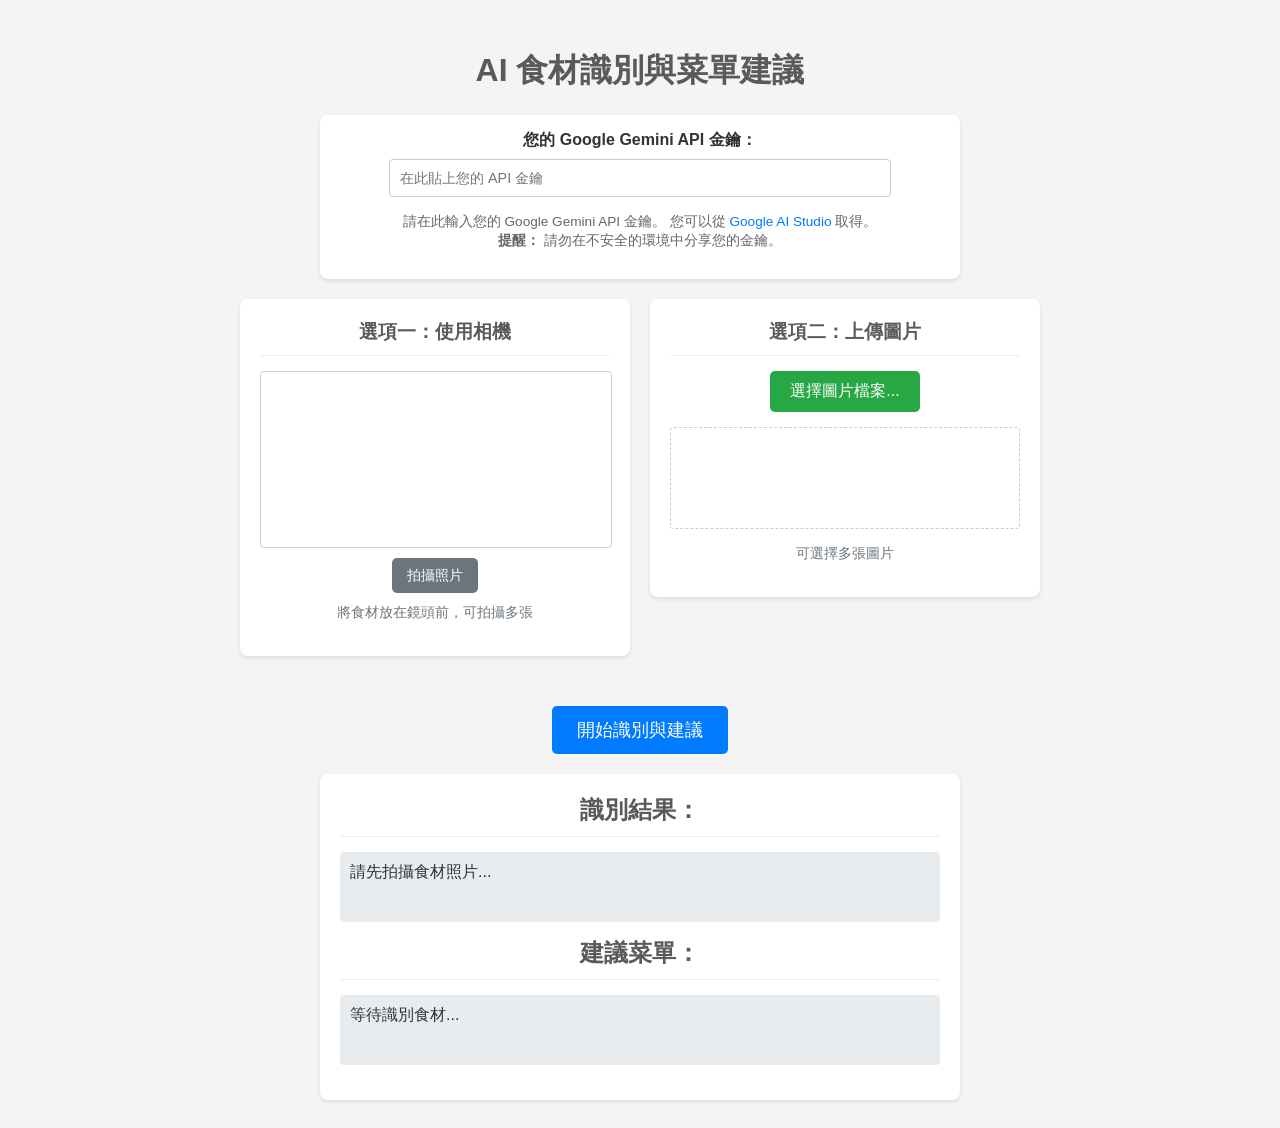
==== index.html @ ada18e10 "Initial commit" ====
<!DOCTYPE html>
<html lang="zh-Hant">
<head>
    <meta charset="UTF-8">
    <meta name="viewport" content="width=device-width, initial-scale=1.0">
    <title>AI 食材識別與菜單建議</title>
    <link rel="stylesheet" href="style.css">
</head>
<body>
    <h1>AI 食材識別與菜單建議</h1>

    <div id="api-key-section">
        <label for="api-key-input">您的 Google Gemini API 金鑰：</label>
        <input type="password" id="api-key-input" placeholder="在此貼上您的 API 金鑰">
        <p class="api-key-instructions">
            請在此輸入您的 Google Gemini API 金鑰。
            您可以從 <a href="https://aistudio.google.com/app/apikey" target="_blank">Google AI Studio</a> 取得。
            <br><strong>提醒：</strong> 請勿在不安全的環境中分享您的金鑰。
        </p>
    </div>

    <div id="input-options">
        <div id="camera-container">
            <h3>選項一：使用相機</h3>
            <video id="video" autoplay playsinline></video>
            <div class="camera-controls">
                <button id="capture-shot-btn" disabled>拍攝照片</button>
                <button id="clear-shots-btn" style="display: none;">清除相機照片</button>
            </div>
            <p class="info-text">將食材放在鏡頭前，可拍攝多張</p>
        </div>

        <div id="upload-container">
            <h3>選項二：上傳圖片</h3>
            <label for="file-input" class="file-label">選擇圖片檔案...</label>
            <input type="file" id="file-input" multiple accept="image/*" style="display: none;">
            <div id="image-previews"></div>
            <button id="clear-files-btn" style="display: none;">清除上傳</button>
            <p class="info-text">可選擇多張圖片</p>
        </div>
    </div>

    <button id="process-btn">開始識別與建議</button>
    <canvas id="canvas" style="display:none;"></canvas>

    <div id="results">
        <h2>識別結果：</h2>
        <div id="ingredients">請先拍攝食材照片...</div>

        <h2>建議菜單：</h2>
        <div id="recipes">等待識別食材...</div>
    </div>

    <div id="error-message" class="error"></div>

    <script src="script.js"></script>
</body>
</html>
---- style.css ----
body {
    font-family: sans-serif;
    padding: 20px;
    background-color: #f4f4f4;
    color: #333;
    display: flex;
    flex-direction: column;
    align-items: center;
}

h1, h2 {
    color: #5a5a5a;
    text-align: center;
}

#camera-container {
    margin-bottom: 20px;
    text-align: center;
    background-color: #fff;
    padding: 20px;
    border-radius: 8px;
    box-shadow: 0 2px 4px rgba(0,0,0,0.1);
}

#video {
    display: block; /* 讓按鈕顯示在下方 */
    margin: 0 auto 10px auto; /* 置中並添加下方間距 */
    width: 100%;
    max-width: 400px; /* 限制最大寬度 */
    border: 1px solid #ccc;
    border-radius: 4px;
}

#capture-btn {
    padding: 10px 20px;
    background-color: #007bff;
    color: white;
    border: none;
    border-radius: 5px;
    cursor: pointer;
    font-size: 1em;
    transition: background-color 0.3s ease;
}

#capture-btn:hover {
    background-color: #0056b3;
}

#results {
    margin-top: 20px;
    width: 100%;
    max-width: 600px; /* 限制結果區域寬度 */
    background-color: #fff;
    padding: 20px;
    border-radius: 8px;
    box-shadow: 0 2px 4px rgba(0,0,0,0.1);
}

#results h2 {
    margin-top: 0;
    border-bottom: 1px solid #eee;
    padding-bottom: 10px;
    margin-bottom: 15px;
}

#ingredients, #recipes {
    min-height: 50px; /* 最小高度以防內容為空 */
    padding: 10px;
    background-color: #e9ecef;
    border-radius: 4px;
    margin-bottom: 15px;
    white-space: pre-wrap; /* 保留換行符 */
}

.error {
    color: #dc3545;
    background-color: #f8d7da;
    border: 1px solid #f5c6cb;
    padding: 10px;
    border-radius: 5px;
    margin-top: 15px;
    text-align: center;
    display: none; /* 預設隱藏 */
}

/* 新增 API Key 輸入區塊的樣式 */
#api-key-section {
    background-color: #fff;
    padding: 15px 20px;
    border-radius: 8px;
    box-shadow: 0 2px 4px rgba(0,0,0,0.1);
    margin-bottom: 20px;
    width: 100%;
    max-width: 600px; /* 限制寬度 */
    text-align: center; /* 讓內容置中 */
}

#api-key-section label {
    display: block; /* 讓 label 獨佔一行 */
    margin-bottom: 8px;
    font-weight: bold;
    color: #333;
}

#api-key-input {
    width: 80%; /* 相對寬度 */
    padding: 10px;
    border: 1px solid #ccc;
    border-radius: 4px;
    font-size: 0.9em;
    margin-bottom: 10px;
}

.api-key-instructions {
    font-size: 0.85em;
    color: #666;
    line-height: 1.4;
    margin-top: 5px; /* 調整與輸入框的間距 */
}

.api-key-instructions a {
    color: #007bff;
    text-decoration: none;
}

.api-key-instructions a:hover {
    text-decoration: underline;
}

/* 新增：選項容器的樣式 */
#input-options {
    display: flex; /* 並排顯示相機和上傳區 */
    justify-content: space-around; /* 平均分配空間 */
    align-items: flex-start; /* 頂部對齊 */
    width: 100%;
    max-width: 800px; /* 調整寬度以容納兩個區塊 */
    margin-bottom: 20px;
    gap: 20px; /* 區塊之間的間距 */
}

/* 調整：相機和上傳容器的樣式 */
#camera-container, #upload-container {
    flex: 1; /* 讓兩個區塊平分空間 */
    background-color: #fff;
    padding: 20px;
    border-radius: 8px;
    box-shadow: 0 2px 4px rgba(0,0,0,0.1);
    text-align: center;
    min-width: 300px; /* 最小寬度 */
}

#camera-container h3, #upload-container h3 {
    margin-top: 0;
    margin-bottom: 15px;
    color: #5a5a5a;
    border-bottom: 1px solid #eee;
    padding-bottom: 10px;
}

/* 調整 video 樣式 */
#video {
    /* 繼承 #camera-container 的寬度和最大寬度 */
    margin-bottom: 10px;
}

/* 新增：檔案上傳按鈕樣式 */
.file-label {
    display: inline-block;
    padding: 10px 20px;
    background-color: #28a745; /* 綠色 */
    color: white;
    border: none;
    border-radius: 5px;
    cursor: pointer;
    font-size: 1em;
    transition: background-color 0.3s ease;
    margin-bottom: 15px;
}

.file-label:hover {
    background-color: #218838;
}

/* 新增：圖片預覽區樣式 */
#image-previews {
    display: flex;
    flex-wrap: wrap; /* 圖片換行 */
    gap: 10px; /* 預覽圖間距 */
    justify-content: center; /* 預覽圖置中 */
    margin-bottom: 15px;
    min-height: 80px; /* 增加最小高度以容納按鈕 */
    border: 1px dashed #ccc; /* 虛線框 */
    padding: 10px;
    border-radius: 4px;
}

#image-previews img {
    max-width: 80px; /* 限制預覽圖大小 */
    max-height: 80px;
    border-radius: 4px;
    object-fit: cover; /* 保持比例並裁剪 */
}

/* 新增：清除按鈕樣式 */
#clear-files-btn {
    padding: 8px 15px;
    background-color: #ffc107; /* 黃色 */
    color: #333;
    border: none;
    border-radius: 5px;
    cursor: pointer;
    font-size: 0.9em;
    transition: background-color 0.3s ease;
    margin-top: 10px; /* 與預覽區的間距 */
}

#clear-files-btn:hover {
    background-color: #e0a800;
}

/* 調整：主要處理按鈕樣式 */
#process-btn {
    padding: 12px 25px;
    background-color: #007bff;
    color: white;
    border: none;
    border-radius: 5px;
    cursor: pointer;
    font-size: 1.1em;
    transition: background-color 0.3s ease;
    margin-top: 10px; /* 與上方選項區的間距 */
}

#process-btn:hover {
    background-color: #0056b3;
}

/* 新增：提示文字樣式 */
.info-text {
    font-size: 0.9em;
    color: #6c757d;
    margin-top: 10px;
}

/* 新增：相機控制按鈕容器 */
.camera-controls {
    margin-top: 10px; /* 與 video 的間距 */
    margin-bottom: 10px;
    display: flex; /* 並排顯示按鈕 */
    justify-content: center; /* 置中 */
    gap: 10px; /* 按鈕間距 */
}

/* 新增：相機拍照按鈕樣式 */
#capture-shot-btn {
    padding: 8px 15px;
    background-color: #17a2b8; /* 青色 */
    color: white;
    border: none;
    border-radius: 5px;
    cursor: pointer;
    font-size: 0.9em;
    transition: background-color 0.3s ease;
}

#capture-shot-btn:hover:not([disabled]) {
    background-color: #138496;
}

#capture-shot-btn:disabled {
    background-color: #6c757d;
    cursor: not-allowed;
}

/* 新增：清除相機照片按鈕樣式 (與清除上傳按鈕類似) */
#clear-shots-btn {
    padding: 8px 15px;
    background-color: #ffc107; /* 黃色 */
    color: #333;
    border: none;
    border-radius: 5px;
    cursor: pointer;
    font-size: 0.9em;
    transition: background-color 0.3s ease;
}

#clear-shots-btn:hover {
    background-color: #e0a800;
}
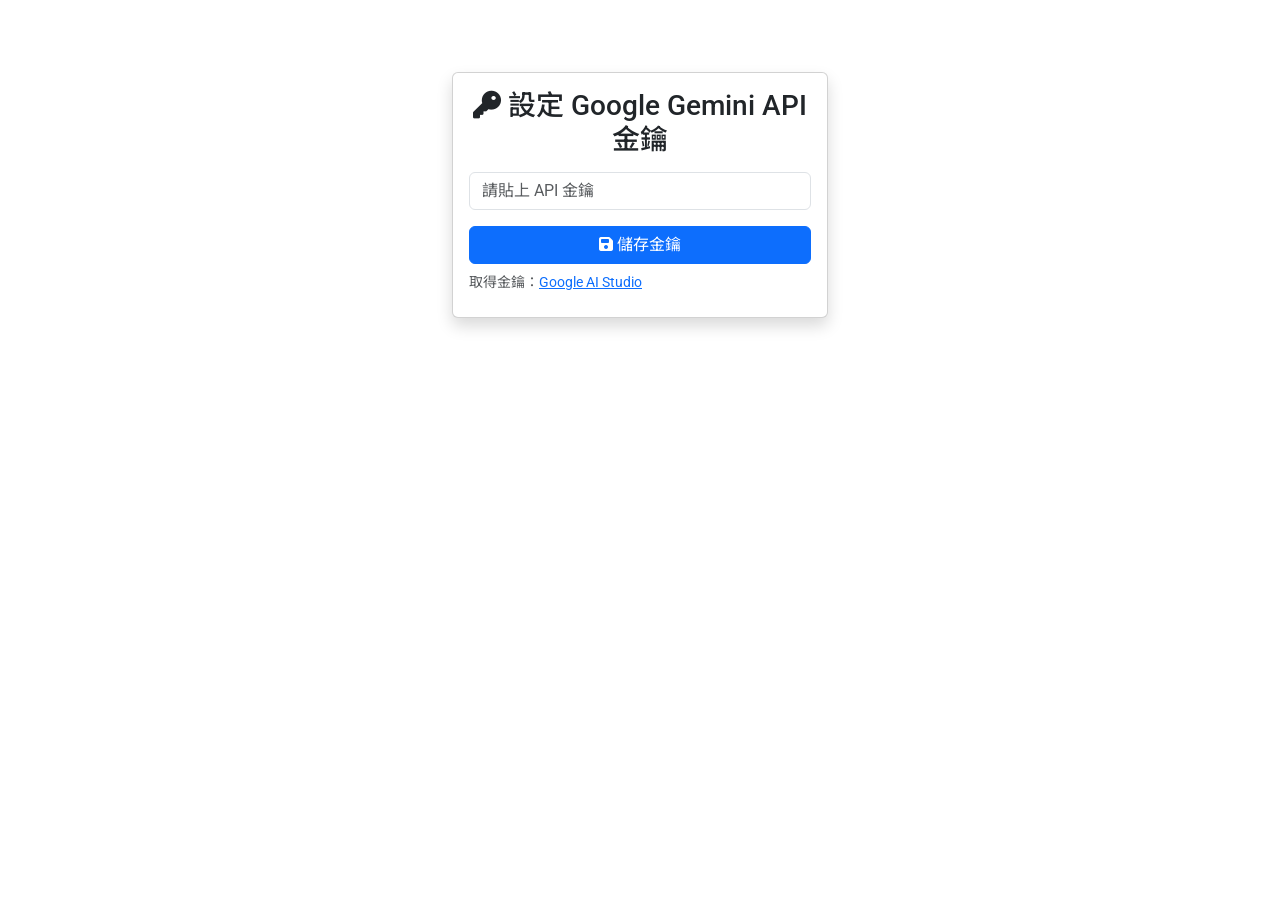
==== commit 8b98689f: "不拍照，文字輸入食材" ====
--- a/index.html
+++ b/index.html
@@ -3,56 +3,125 @@
 <head>
     <meta charset="UTF-8">
     <meta name="viewport" content="width=device-width, initial-scale=1.0">
-    <title>AI 食材識別與菜單建議</title>
+    <title>AI 食材管家</title>
+
+    <!-- Bootstrap 5 -->
+    <link href="https://cdn.jsdelivr.net/npm/bootstrap@5.3.3/dist/css/bootstrap.min.css" rel="stylesheet">
+    <!-- Bootstrap Icons -->
+    <link href="https://cdn.jsdelivr.net/npm/bootstrap-icons@1.11.3/font/bootstrap-icons.css" rel="stylesheet">
+    <!-- Font Awesome -->
+    <link rel="stylesheet" href="https://cdnjs.cloudflare.com/ajax/libs/font-awesome/6.5.2/css/all.min.css">
+    <!-- Animate.css -->
+    <link rel="stylesheet" href="https://cdnjs.cloudflare.com/ajax/libs/animate.css/4.1.1/animate.min.css"/>
+    <!-- Google Fonts -->
+    <link href="https://fonts.googleapis.com/css2?family=Noto+Sans+TC:wght@400;500;700&family=Roboto:wght@400;500&display=swap" rel="stylesheet">
     <link rel="stylesheet" href="style.css">
 </head>
-<body>
-    <h1>AI 食材識別與菜單建議</h1>
-
-    <div id="api-key-section">
-        <label for="api-key-input">您的 Google Gemini API 金鑰：</label>
-        <input type="password" id="api-key-input" placeholder="在此貼上您的 API 金鑰">
-        <p class="api-key-instructions">
-            請在此輸入您的 Google Gemini API 金鑰。
-            您可以從 <a href="https://aistudio.google.com/app/apikey" target="_blank">Google AI Studio</a> 取得。
-            <br><strong>提醒：</strong> 請勿在不安全的環境中分享您的金鑰。
-        </p>
-    </div>
-
-    <div id="input-options">
-        <div id="camera-container">
-            <h3>選項一：使用相機</h3>
-            <video id="video" autoplay playsinline></video>
-            <div class="camera-controls">
-                <button id="capture-shot-btn" disabled>拍攝照片</button>
-                <button id="clear-shots-btn" style="display: none;">清除相機照片</button>
+<body data-bs-theme="light">
+    <nav class="navbar navbar-expand-lg navbar-dark bg-primary mb-4">
+        <div class="container">
+            <a class="navbar-brand d-flex align-items-center" href="#">
+                <i class="fa-solid fa-wand-magic-sparkles me-2"></i>AI 食材管家
+            </a>
+            <div class="ms-auto d-flex align-items-center gap-2">
+                <a href="apikey.html" class="btn btn-outline-light" title="API 金鑰設定">
+                    <i class="fa-solid fa-key"></i>
+                </a>
+                <button class="btn btn-outline-light" id="theme-toggle-btn" title="切換主題">
+                    <i class="bi bi-moon-stars-fill"></i>
+                </button>
             </div>
-            <p class="info-text">將食材放在鏡頭前，可拍攝多張</p>
         </div>
-
-        <div id="upload-container">
-            <h3>選項二：上傳圖片</h3>
-            <label for="file-input" class="file-label">選擇圖片檔案...</label>
-            <input type="file" id="file-input" multiple accept="image/*" style="display: none;">
-            <div id="image-previews"></div>
-            <button id="clear-files-btn" style="display: none;">清除上傳</button>
-            <p class="info-text">可選擇多張圖片</p>
+    </nav>
+    <div class="container py-4">
+        <div class="row g-4">
+            <!-- 相機/上傳 -->
+            <div class="col-12 col-md-6">
+                <div class="card h-100 shadow-sm animate__animated animate__fadeInLeft">
+                    <div class="card-body">
+                        <h5 class="card-title"><i class="fa-solid fa-camera"></i> 拍照或上傳</h5>
+                        <div class="mb-3">
+                            <video id="video" class="w-100 rounded border" autoplay playsinline></video>
+                            <div class="d-flex justify-content-center gap-2 my-2">
+                                <button class="btn btn-info" id="capture-shot-btn" disabled>
+                                    <i class="fa-solid fa-camera-retro"></i> 拍攝照片
+                                </button>
+                                <button class="btn btn-warning" id="clear-shots-btn" style="display: none;">
+                                    <i class="fa-solid fa-trash-can"></i> 清除照片
+                                </button>
+                            </div>
+                            <div class="form-text">將食材放在鏡頭前，可拍攝多張</div>
+                        </div>
+                        <div class="mb-3">
+                            <label for="file-input" class="form-label">
+                                <i class="fa-solid fa-upload"></i> 上傳圖片
+                            </label>
+                            <input type="file" class="form-control" id="file-input" multiple accept="image/*">
+                            <button class="btn btn-warning mt-2" id="clear-files-btn" style="display: none;">
+                                <i class="fa-solid fa-trash-can"></i> 清除檔案
+                            </button>
+                            <div class="form-text">可選擇多張圖片</div>
+                        </div>
+                        <div id="image-previews" class="d-flex flex-wrap gap-2"></div>
+                    </div>
+                </div>
+            </div>
+            <!-- 手動輸入 -->
+            <div class="col-12 col-md-6">
+                <div class="card h-100 shadow-sm animate__animated animate__fadeInRight">
+                    <div class="card-body">
+                        <h5 class="card-title"><i class="fa-solid fa-pencil"></i> 手動輸入</h5>
+                        <textarea class="form-control mb-2" id="manual-ingredients-input" rows="4" placeholder="請在此輸入您擁有的食材，以逗號或換行分隔..."></textarea>
+                        <button class="btn btn-primary w-100" id="suggest-recipes-manual-btn">
+                            <i class="fa-solid fa-lightbulb"></i> 根據輸入建議菜單
+                        </button>
+                    </div>
+                </div>
+            </div>
+        </div>
+        <!-- 主處理按鈕 -->
+        <div class="text-center my-4">
+            <button class="btn btn-success btn-lg px-5" id="process-btn">
+                <i class="fa-solid fa-seedling"></i> 根據圖片識別與建議
+            </button>
+        </div>
+        <!-- Loading Spinner -->
+        <div id="loading-indicator" class="text-center my-3 d-none">
+            <div class="spinner-border text-primary" role="status"></div>
+            <div>處理中，請稍候...</div>
+        </div>
+        <!-- 結果區塊 -->
+        <div id="results" class="card mt-4 d-none animate__animated animate__fadeInUp">
+            <div class="card-body">
+                <h5 class="card-title"><i class="fa-solid fa-utensils"></i> 分析結果</h5>
+                <div class="mb-3">
+                    <strong>識別出的食材：</strong>
+                    <div id="ingredients" class="bg-light p-2 rounded"></div>
+                </div>
+                <div>
+                    <strong>建議菜單：</strong>
+                    <div id="recipes" class="bg-light p-2 rounded"></div>
+                </div>
+            </div>
+        </div>
+        <!-- 錯誤訊息 -->
+        <div id="error-message" class="alert alert-danger mt-3 d-none"></div>
+        <!-- Toast 通知 -->
+        <div class="position-fixed bottom-0 end-0 p-3" style="z-index: 9999">
+            <div id="toast" class="toast align-items-center text-bg-primary border-0" role="alert" aria-live="assertive" aria-atomic="true">
+                <div class="d-flex">
+                    <div class="toast-body" id="toast-body">
+                        <!-- 動態訊息 -->
+                    </div>
+                    <button type="button" class="btn-close btn-close-white me-2 m-auto" data-bs-dismiss="toast" aria-label="Close"></button>
+                </div>
+            </div>
         </div>
     </div>
-
-    <button id="process-btn">開始識別與建議</button>
-    <canvas id="canvas" style="display:none;"></canvas>
-
-    <div id="results">
-        <h2>識別結果：</h2>
-        <div id="ingredients">請先拍攝食材照片...</div>
-
-        <h2>建議菜單：</h2>
-        <div id="recipes">等待識別食材...</div>
-    </div>
-
-    <div id="error-message" class="error"></div>
-
+    <footer class="text-center py-3 text-secondary bg-light mt-4">
+        由 AI 食材管家提供技術支援
+    </footer>
+    <script src="https://cdn.jsdelivr.net/npm/bootstrap@5.3.3/dist/js/bootstrap.bundle.min.js"></script>
     <script src="script.js"></script>
 </body>
 </html> 
--- a/style.css
+++ b/style.css
@@ -1,121 +1,108 @@
+/* --- 基本重設與字體設定 --- */
+* {
+    box-sizing: border-box;
+    margin: 0;
+    padding: 0;
+}
+
 body {
-    font-family: sans-serif;
-    padding: 20px;
-    background-color: #f4f4f4;
-    color: #333;
+    font-family: 'Roboto', 'Noto Sans TC', sans-serif; /* Noto Sans TC 用於中文 */
+    line-height: 1.6;
+    background: var(--bs-body-bg);
+    color: #343a40; /* 深灰色文字 */
     display: flex;
     flex-direction: column;
-    align-items: center;
-}
-
-h1, h2 {
-    color: #5a5a5a;
-    text-align: center;
-}
-
-#camera-container {
-    margin-bottom: 20px;
-    text-align: center;
+    min-height: 100vh;
+}
+
+main {
+    flex: 1; /* 讓 main 區域填滿剩餘空間 */
+    max-width: 1200px;
+    width: 95%; /* 限制最大寬度並留邊 */
+    margin: 20px auto; /* 上下間距，左右自動置中 */
+    padding: 0 15px;
+}
+
+header {
+    background-color: #343a40; /* 深灰 */
+    color: #fff;
+    padding: 1rem 0;
+    text-align: center;
+    box-shadow: 0 2px 4px rgba(0, 0, 0, 0.1);
+}
+
+header h1 {
+    font-weight: 500;
+    font-size: 1.8rem;
+}
+
+footer {
+    text-align: center;
+    padding: 1rem 0;
+    margin-top: 2rem;
+    font-size: 0.9em;
+    color: #6c757d;
+    background-color: #e9ecef;
+}
+
+h1, h2, h3, h4 {
+    margin-bottom: 0.8rem;
+    color: #495057; /* 標題顏色 */
+    font-weight: 500;
+}
+
+h2 {
+    font-size: 1.5rem;
+    border-bottom: 2px solid #dee2e6; /* 標題底線 */
+    padding-bottom: 0.5rem;
+    margin-bottom: 1.5rem;
+}
+
+h3 {
+    font-size: 1.2rem;
+    margin-bottom: 1rem;
+}
+
+h4 {
+    font-size: 1rem;
+    color: #6c757d;
+    margin-bottom: 0.5rem;
+}
+
+i {
+    margin-right: 0.5em; /* 圖示右側間距 */
+}
+
+/* --- 卡片式佈局 --- */
+.card {
     background-color: #fff;
-    padding: 20px;
-    border-radius: 8px;
-    box-shadow: 0 2px 4px rgba(0,0,0,0.1);
-}
-
-#video {
-    display: block; /* 讓按鈕顯示在下方 */
-    margin: 0 auto 10px auto; /* 置中並添加下方間距 */
+    padding: 25px;
+    border-radius: 12px;
+    box-shadow: 0 4px 12px rgba(0, 0, 0, 0.08);
+    margin-bottom: 25px;
+}
+
+/* --- API Key 區塊 --- */
+#api-key-section label {
+    display: block;
+    margin-bottom: 8px;
+    font-weight: 500;
+}
+
+#api-key-input {
     width: 100%;
-    max-width: 400px; /* 限制最大寬度 */
-    border: 1px solid #ccc;
-    border-radius: 4px;
-}
-
-#capture-btn {
-    padding: 10px 20px;
-    background-color: #007bff;
-    color: white;
-    border: none;
-    border-radius: 5px;
-    cursor: pointer;
+    padding: 12px;
+    border: 1px solid #ced4da;
+    border-radius: 8px;
     font-size: 1em;
-    transition: background-color 0.3s ease;
-}
-
-#capture-btn:hover {
-    background-color: #0056b3;
-}
-
-#results {
-    margin-top: 20px;
-    width: 100%;
-    max-width: 600px; /* 限制結果區域寬度 */
-    background-color: #fff;
-    padding: 20px;
-    border-radius: 8px;
-    box-shadow: 0 2px 4px rgba(0,0,0,0.1);
-}
-
-#results h2 {
-    margin-top: 0;
-    border-bottom: 1px solid #eee;
-    padding-bottom: 10px;
-    margin-bottom: 15px;
-}
-
-#ingredients, #recipes {
-    min-height: 50px; /* 最小高度以防內容為空 */
-    padding: 10px;
-    background-color: #e9ecef;
-    border-radius: 4px;
-    margin-bottom: 15px;
-    white-space: pre-wrap; /* 保留換行符 */
-}
-
-.error {
-    color: #dc3545;
-    background-color: #f8d7da;
-    border: 1px solid #f5c6cb;
-    padding: 10px;
-    border-radius: 5px;
-    margin-top: 15px;
-    text-align: center;
-    display: none; /* 預設隱藏 */
-}
-
-/* 新增 API Key 輸入區塊的樣式 */
-#api-key-section {
-    background-color: #fff;
-    padding: 15px 20px;
-    border-radius: 8px;
-    box-shadow: 0 2px 4px rgba(0,0,0,0.1);
-    margin-bottom: 20px;
-    width: 100%;
-    max-width: 600px; /* 限制寬度 */
-    text-align: center; /* 讓內容置中 */
-}
-
-#api-key-section label {
-    display: block; /* 讓 label 獨佔一行 */
-    margin-bottom: 8px;
-    font-weight: bold;
-    color: #333;
-}
-
-#api-key-input {
-    width: 80%; /* 相對寬度 */
-    padding: 10px;
-    border: 1px solid #ccc;
-    border-radius: 4px;
+    margin-bottom: 10px;
+}
+
+.api-key-instructions {
     font-size: 0.9em;
-    margin-bottom: 10px;
-}
-
-.api-key-instructions {
-    font-size: 0.85em;
-    color: #666;
-    line-height: 1.4;
-    margin-top: 5px; /* 調整與輸入框的間距 */
+    color: #6c757d;
+    line-height: 1.5;
+    margin-top: 5px;
 }
 
 .api-key-instructions a {
@@ -127,163 +114,193 @@
     text-decoration: underline;
 }
 
-/* 新增：選項容器的樣式 */
+/* --- 輸入選項網格佈局 --- */
+.input-grid {
+    display: grid;
+    grid-template-columns: 1fr; /* 手機預設單欄 */
+    gap: 25px;
+    margin-bottom: 25px;
+}
+
+/* 中等螢幕以上改為兩欄 */
+@media (min-width: 768px) {
+    .input-grid {
+        grid-template-columns: 1fr 1fr; /* 兩欄等寬 */
+    }
+}
+
+#image-input-section h2, #manual-input-container h2 {
+    margin-bottom: 1rem; /* 調整子標題下方間距 */
+}
+
+/* --- 圖片輸入區塊 (相機/上傳) --- */
 #input-options {
-    display: flex; /* 並排顯示相機和上傳區 */
-    justify-content: space-around; /* 平均分配空間 */
-    align-items: flex-start; /* 頂部對齊 */
+    display: flex;
+    flex-direction: column; /* 手機上垂直排列 */
+    gap: 20px;
+    margin-bottom: 15px;
+}
+
+#camera-container, #upload-container {
+    border: 1px solid #e9ecef;
+    padding: 15px;
+    border-radius: 8px;
+    text-align: center;
+}
+
+#video {
+    display: block;
     width: 100%;
-    max-width: 800px; /* 調整寬度以容納兩個區塊 */
-    margin-bottom: 20px;
-    gap: 20px; /* 區塊之間的間距 */
-}
-
-/* 調整：相機和上傳容器的樣式 */
-#camera-container, #upload-container {
-    flex: 1; /* 讓兩個區塊平分空間 */
-    background-color: #fff;
-    padding: 20px;
-    border-radius: 8px;
-    box-shadow: 0 2px 4px rgba(0,0,0,0.1);
-    text-align: center;
-    min-width: 300px; /* 最小寬度 */
-}
-
-#camera-container h3, #upload-container h3 {
-    margin-top: 0;
-    margin-bottom: 15px;
-    color: #5a5a5a;
-    border-bottom: 1px solid #eee;
-    padding-bottom: 10px;
-}
-
-/* 調整 video 樣式 */
-#video {
-    /* 繼承 #camera-container 的寬度和最大寬度 */
+    max-width: 350px; /* 限制影片最大寬度 */
+    border: 1px solid #ccc;
+    border-radius: 4px;
+    margin: 0 auto 10px auto;
+}
+
+.camera-controls {
+    margin-top: 10px;
     margin-bottom: 10px;
-}
-
-/* 新增：檔案上傳按鈕樣式 */
-.file-label {
-    display: inline-block;
+    display: flex;
+    justify-content: center;
+    gap: 10px;
+    flex-wrap: wrap; /* 按鈕換行 */
+}
+
+/* --- 按鈕通用樣式 --- */
+button, .file-label {
+    display: inline-flex; /* 讓圖示和文字對齊 */
+    align-items: center;
+    justify-content: center;
     padding: 10px 20px;
-    background-color: #28a745; /* 綠色 */
-    color: white;
     border: none;
-    border-radius: 5px;
+    border-radius: 8px;
     cursor: pointer;
     font-size: 1em;
-    transition: background-color 0.3s ease;
-    margin-bottom: 15px;
-}
-
-.file-label:hover {
-    background-color: #218838;
-}
-
-/* 新增：圖片預覽區樣式 */
+    font-weight: 500;
+    transition: all 0.3s ease;
+    text-align: center;
+}
+
+button:hover:not([disabled]), .file-label:hover {
+    opacity: 0.85;
+    box-shadow: 0 2px 5px rgba(0, 0, 0, 0.1);
+}
+
+button:disabled {
+    background-color: #adb5bd; /* 禁用顏色 */
+    cursor: not-allowed;
+    opacity: 0.7;
+}
+
+/* 特定按鈕顏色 */
+#capture-shot-btn { background-color: #17a2b8; color: white; } /* 青色 */
+#clear-shots-btn, #clear-files-btn { background-color: #ffc107; color: #343a40; } /* 黃色 */
+.file-label { background-color: #28a745; color: white; } /* 綠色 */
+#suggest-recipes-manual-btn { background-color: #6f42c1; color: white; } /* 紫色 */
+.main-process-btn { background-color: #007bff; color: white; font-size: 1.1em; padding: 12px 25px; width: 100%; max-width: 400px; margin: 0 auto 25px auto; display: block;} /* 主要處理按鈕 - 藍色，加寬 */
+
+/* --- 圖片預覽 --- */
 #image-previews {
     display: flex;
-    flex-wrap: wrap; /* 圖片換行 */
-    gap: 10px; /* 預覽圖間距 */
-    justify-content: center; /* 預覽圖置中 */
+    flex-wrap: wrap;
+    gap: 10px;
+    justify-content: flex-start; /* 從左開始排列 */
+    margin-top: 15px;
+    padding: 10px;
+    border-radius: 8px;
+    background-color: #f8f9fa; /* 淺灰背景 */
+    min-height: 80px;
+    border: 1px solid #e9ecef;
+}
+
+#image-previews img {
+    width: 80px;
+    height: 80px;
+    object-fit: cover;
+    border-radius: 8px;
+    border: 2px solid #dee2e6;
+}
+
+/* --- 手動輸入區塊 --- */
+#manual-ingredients-input {
+    width: 100%;
+    min-height: 100px;
+    padding: 12px;
+    border: 1px solid #ced4da;
+    border-radius: 8px;
+    font-size: 1em;
     margin-bottom: 15px;
-    min-height: 80px; /* 增加最小高度以容納按鈕 */
-    border: 1px dashed #ccc; /* 虛線框 */
-    padding: 10px;
-    border-radius: 4px;
-}
-
-#image-previews img {
-    max-width: 80px; /* 限制預覽圖大小 */
-    max-height: 80px;
-    border-radius: 4px;
-    object-fit: cover; /* 保持比例並裁剪 */
-}
-
-/* 新增：清除按鈕樣式 */
-#clear-files-btn {
-    padding: 8px 15px;
-    background-color: #ffc107; /* 黃色 */
-    color: #333;
-    border: none;
-    border-radius: 5px;
-    cursor: pointer;
-    font-size: 0.9em;
-    transition: background-color 0.3s ease;
-    margin-top: 10px; /* 與預覽區的間距 */
-}
-
-#clear-files-btn:hover {
-    background-color: #e0a800;
-}
-
-/* 調整：主要處理按鈕樣式 */
-#process-btn {
-    padding: 12px 25px;
-    background-color: #007bff;
-    color: white;
-    border: none;
-    border-radius: 5px;
-    cursor: pointer;
-    font-size: 1.1em;
-    transition: background-color 0.3s ease;
-    margin-top: 10px; /* 與上方選項區的間距 */
-}
-
-#process-btn:hover {
-    background-color: #0056b3;
-}
-
-/* 新增：提示文字樣式 */
+    font-family: inherit; /* 繼承 body 字體 */
+    resize: vertical;
+}
+
+/* --- 結果區塊 --- */
+#results {
+    margin-top: 25px;
+}
+
+.result-item {
+    margin-bottom: 20px;
+}
+
+.result-item h3 {
+    color: #007bff; /* 藍色結果標題 */
+    margin-bottom: 0.5rem;
+    font-size: 1.1rem;
+}
+
+#ingredients, #recipes {
+    background-color: #e9ecef; /* 結果背景色 */
+    padding: 15px;
+    border-radius: 8px;
+    min-height: 60px;
+    white-space: pre-wrap;
+    font-size: 0.95em;
+    border-left: 4px solid #007bff; /* 左側藍色邊框 */
+}
+
+/* --- 錯誤訊息 --- */
+.error {
+    color: #dc3545; /* 紅色 */
+    background-color: #f8d7da;
+    border: 1px solid #f5c6cb;
+    padding: 15px;
+    border-radius: 8px;
+    margin-top: 20px;
+    text-align: center;
+}
+
+/* --- 載入指示器 (Spinner) --- */
+#loading-indicator {
+    display: flex; /* 使用 flex 垂直居中 */
+    flex-direction: column;
+    align-items: center;
+    justify-content: center;
+    padding: 30px;
+    text-align: center;
+    color: #6c757d;
+    margin-top: 25px;
+    min-height: 80px;
+}
+
+.spinner {
+    border: 5px solid #f3f3f3; /* Light grey */
+    border-top: 5px solid #007bff; /* Blue */
+    border-radius: 50%;
+    width: 40px;
+    height: 40px;
+    animation: spin 1s linear infinite;
+    margin-bottom: 15px;
+}
+
+@keyframes spin {
+    0% { transform: rotate(0deg); }
+    100% { transform: rotate(360deg); }
+}
+
+/* --- 其他輔助樣式 --- */
 .info-text {
     font-size: 0.9em;
     color: #6c757d;
     margin-top: 10px;
-}
-
-/* 新增：相機控制按鈕容器 */
-.camera-controls {
-    margin-top: 10px; /* 與 video 的間距 */
-    margin-bottom: 10px;
-    display: flex; /* 並排顯示按鈕 */
-    justify-content: center; /* 置中 */
-    gap: 10px; /* 按鈕間距 */
-}
-
-/* 新增：相機拍照按鈕樣式 */
-#capture-shot-btn {
-    padding: 8px 15px;
-    background-color: #17a2b8; /* 青色 */
-    color: white;
-    border: none;
-    border-radius: 5px;
-    cursor: pointer;
-    font-size: 0.9em;
-    transition: background-color 0.3s ease;
-}
-
-#capture-shot-btn:hover:not([disabled]) {
-    background-color: #138496;
-}
-
-#capture-shot-btn:disabled {
-    background-color: #6c757d;
-    cursor: not-allowed;
-}
-
-/* 新增：清除相機照片按鈕樣式 (與清除上傳按鈕類似) */
-#clear-shots-btn {
-    padding: 8px 15px;
-    background-color: #ffc107; /* 黃色 */
-    color: #333;
-    border: none;
-    border-radius: 5px;
-    cursor: pointer;
-    font-size: 0.9em;
-    transition: background-color 0.3s ease;
-}
-
-#clear-shots-btn:hover {
-    background-color: #e0a800;
 } 
